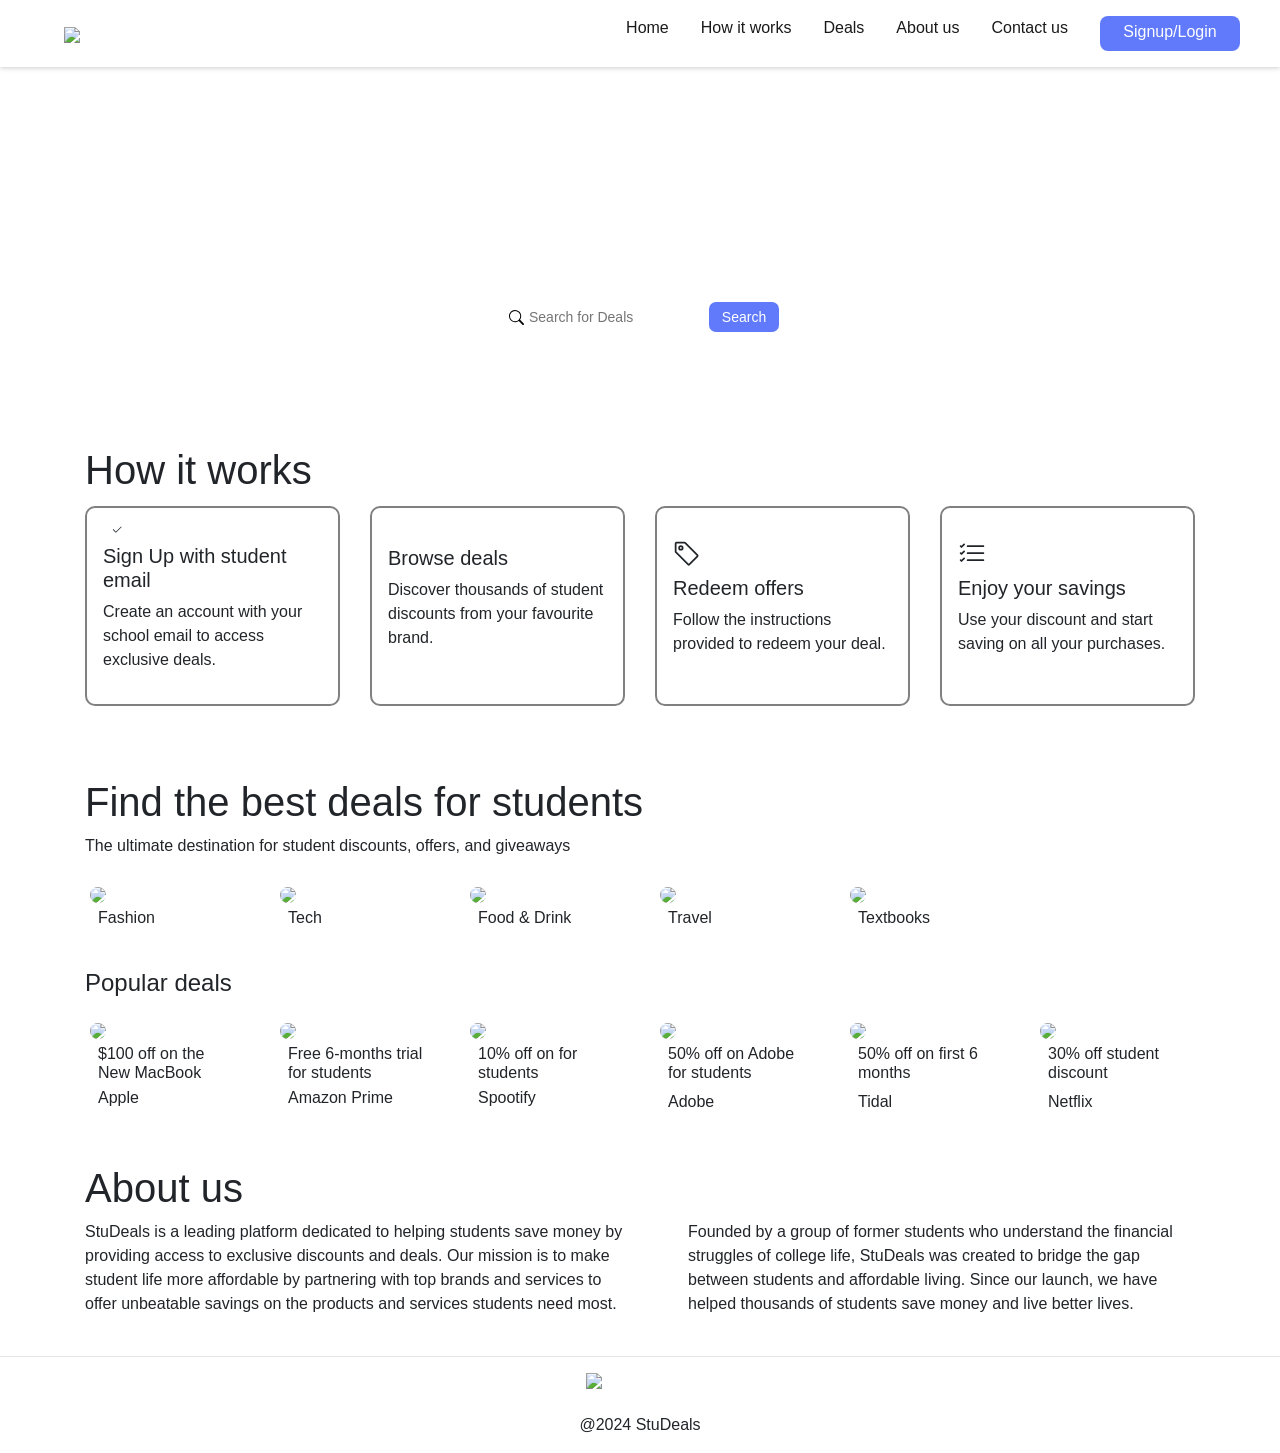
==== index.html @ f7aafd89 "rename" ====
<!DOCTYPE html>
<html lang="en">
<head>
    <meta charset="UTF-8">
    <meta name="viewport" content="width=device-width, initial-scale=1.0">
    <title>Document</title>
    <link rel="stylesheet" href="https://stackpath.bootstrapcdn.com/bootstrap/4.5.2/css/bootstrap.min.css" integrity="sha384-JcKb8q3iqJ61gNV9KGb8thSsNjpSL0n8PARn9HuZOnIxN0hoP+VmmDGMN5t9UJ0Z" crossorigin="anonymous" />
    <script src="https://code.jquery.com/jquery-3.5.1.slim.min.js" integrity="sha384-DfXdz2htPH0lsSSs5nCTpuj/zy4C+OGpamoFVy38MVBnE+IbbVYUew+OrCXaRkfj" crossorigin="anonymous"></script>
    <script src="https://cdn.jsdelivr.net/npm/popper.js@1.16.1/dist/umd/popper.min.js" integrity="sha384-9/reFTGAW83EW2RDu2S0VKaIzap3H66lZH81PoYlFhbGU+6BZp6G7niu735Sk7lN" crossorigin="anonymous"></script>
    <script src="https://stackpath.bootstrapcdn.com/bootstrap/4.5.2/js/bootstrap.min.js" integrity="sha384-B4gt1jrGC7Jh4AgTPSdUtOBvfO8shuf57BaghqFfPlYxofvL8/KUEfYiJOMMV+rV" crossorigin="anonymous"></script>
    <script src="https://kit.fontawesome.com/9e7272201d.js" crossorigin="anonymous"></script>
    <link rel="stylesheet" href="StuDeals.css"/>
    
</head>
<body>
  <header>
    <nav class="navbar navbar-expand-lg navbar-light fixed-top">
      <a class="navbar-brand pl-1 pl-lg-3 pl-xl-5" href="#home">
        <img src="https://res.cloudinary.com/dowtfefwo/image/upload/v1716804855/StuDeals/removal.ai__f2ab4cbc-73c8-44da-b2c1-71e1bd2045dd-studeals_20240524_224922_0000_XZUDUP_yk2tu8_c_crop_w_350_h_197_ar_16_9_dprpsa.png" class="logo"/>
      </a>
      <button class="navbar-toggler" type="button" data-toggle="collapse" data-target="#navbarNavAltMarkup" aria-controls="navbarNavAltMarkup" aria-expanded="false" aria-label="Toggle navigation">
        <span class="navbar-toggler-icon"></span>
      </button>
      <div class="collapse navbar-collapse" id="navbarNavAltMarkup">
        <div class="navbar-nav ml-auto mr-lg-3 ">
          <a class="nav-link mr-xl-3 active" href="#home">Home</a>          
          <a class="nav-link mr-xl-3 active" href="#how_it_works">How it works</a>
          <a class="nav-link mr-xl-3 active" href="#deals">Deals</a>
          <a class="nav-link mr-xl-3 active" href="#about_us">About us</a>
          <a class="nav-link mr-xl-3 active" href="#contact_us">Contact us</a>
          <a class="nav-link" href="#"><button class="login-button pb-1 ">Signup/Login</button></a>
        </div>
      </div>    
    </nav> 
  </header>
  <div id="home">
    <div class="container">
      <div class="row">
        <div class="col-12 mt-5 mb-5">
          <div class="home-image">
            <h1 class="mb-0">Welcome to StuDeals</h1>
            <p>The Best Student Discount and Deals</p>
            <div class="search-box">       
              <svg xmlns="http://www.w3.org/2000/svg" width="15" height="15" fill="black" class="bi bi-search mr-0 ml-2" viewBox="0 0 16 16" style="cursor:pointer;">
                <path d="M11.742 10.344a6.5 6.5 0 1 0-1.397 1.398h-.001c.03.04.062.078.098.115l3.85 3.85a1 1 0 0 0 1.415-1.414l-3.85-3.85a1.007 1.007 0 0 0-.115-.1zM12 6.5a5.5 5.5 0 1 1-11 0 5.5 5.5 0 0 1 11 0z"/>
              </svg>
              <input type="text" class="search-bar" placeholder="Search for Deals">
              <button class="search-button">Search</button>
            </div>
          </div>
        </div>
      </div>
    </div>
  </div>
  <div id="how_it_works">
    <div class="container mb-5">
      <div class="row">

        <div class="col-12 mb-1">
          <h1>How it works</h1>
        </div>

        <div class="col-12 col-md-6 col-lg-3 mb-4">
          <div class="p-3 work-card d-flex flex-column justify-content-center">
            <svg xmlns="http://www.w3.org/2000/svg" width="28" height="28" fill="currentColor" class="bi bi-check2 mb-2" viewBox="0 0 16 16">
              <path d="M13.854 3.646a.5.5 0 0 1 0 .708l-7 7a.5.5 0 0 1-.708 0l-3.5-3.5a.5.5 0 1 1 .708-.708L6.5 10.293l6.646-6.647a.5.5 0 0 1 .708 0z"/>
            </svg>
            <h5>Sign Up with student email</h5>
            <p>Create an account with your school email to access exclusive deals.</p>
          </div>
        </div>

        <div class="col-12 col-md-6 col-lg-3 mb-4">
          <div class="p-3 work-card d-flex flex-column justify-content-center">
            <div class="icon">
               <i class="fa-solid fa-graduation-cap"></i>
            </div>
            <h5>Browse deals</h5>
            <p>Discover thousands of student discounts from your favourite brand.</p>
          </div>
        </div>

        <div class="col-12 col-md-6 col-lg-3 mb-4">
          <div class="p-3 work-card d-flex flex-column justify-content-center">
            <svg xmlns="http://www.w3.org/2000/svg" width="28" height="28" fill="currentColor" class="bi bi-tag mb-2" viewBox="0 0 16 16">
              <path d="M6 4.5a1.5 1.5 0 1 1-3 0 1.5 1.5 0 0 1 3 0zm-1 0a.5.5 0 1 0-1 0 .5.5 0 0 0 1 0z"/>
              <path d="M2 1h4.586a1 1 0 0 1 .707.293l7 7a1 1 0 0 1 0 1.414l-4.586 4.586a1 1 0 0 1-1.414 0l-7-7A1 1 0 0 1 1 6.586V2a1 1 0 0 1 1-1zm0 5.586l7 7L13.586 9l-7-7H2v4.586z"/>
            </svg>
            <h5>Redeem offers</h5>
            <p>Follow the instructions provided to redeem your deal.</p>
          </div>
        </div>

        <div class="col-12 col-md-6 col-lg-3 mb-4">
          <div class="p-3 work-card d-flex flex-column justify-content-center">
            <svg xmlns="http://www.w3.org/2000/svg" width="28" height="28" fill="currentColor" class="bi bi-list-check mb-2" viewBox="0 0 16 16">
              <path fill-rule="evenodd" d="M5 11.5a.5.5 0 0 1 .5-.5h9a.5.5 0 0 1 0 1h-9a.5.5 0 0 1-.5-.5zm0-4a.5.5 0 0 1 .5-.5h9a.5.5 0 0 1 0 1h-9a.5.5 0 0 1-.5-.5zm0-4a.5.5 0 0 1 .5-.5h9a.5.5 0 0 1 0 1h-9a.5.5 0 0 1-.5-.5zM3.854 2.146a.5.5 0 0 1 0 .708l-1.5 1.5a.5.5 0 0 1-.708 0l-.5-.5a.5.5 0 1 1 .708-.708L2 3.293l1.146-1.147a.5.5 0 0 1 .708 0zm0 4a.5.5 0 0 1 0 .708l-1.5 1.5a.5.5 0 0 1-.708 0l-.5-.5a.5.5 0 1 1 .708-.708L2 7.293l1.146-1.147a.5.5 0 0 1 .708 0zm0 4a.5.5 0 0 1 0 .708l-1.5 1.5a.5.5 0 0 1-.708 0l-.5-.5a.5.5 0 0 1 .708-.708l.146.147 1.146-1.147a.5.5 0 0 1 .708 0z"/>
            </svg>
            <h5>Enjoy your savings</h5>
            <p>Use your discount and start saving on all your purchases.</p>
          </div>
        </div>

      </div>
    </div>
  </div>
  <div id="deals">
    <div class="container">
      <div class="row">

        <div class="col-12">
          <h1>Find the best deals for students</h1>
          <p>The ultimate destination for student discounts, offers, and giveaways</p>
        </div>

        <div class="col-4 col-lg-3 col-xl-2 mb-4 deals-card">
          <img src="https://res.cloudinary.com/dowtfefwo/image/upload/v1716794827/StuDeals/Default_Minimalist_icon_representing_fashion_deals_featuring_a_0_e7jtim.jpg" class="deals-image mb-1"/>
          <h6 class="pl-2">Fashion</h6>
        </div>

        <div class="col-4 col-lg-3 col-xl-2 mb-4 deals-card">
          <img src="https://res.cloudinary.com/dowtfefwo/image/upload/v1716794826/StuDeals/Default_Minimalist_icon_representing_technology_deals_featurin_0_ggecjl.jpg" class="deals-image mb-1"/>
          <h6 class="pl-2">Tech</h6>
        </div>

        <div class="col-4 col-lg-3 col-xl-2 mb-4 deals-card">
          <img src="https://res.cloudinary.com/dowtfefwo/image/upload/v1716794826/StuDeals/Default_Minimalist_icon_representing_food_and_drink_deals_feat_1_ug90g4.jpg" class="deals-image mb-1"/>
          <h6 class="pl-2">Food & Drink</h6>
        </div>

        <div class="col-4 col-lg-3 col-xl-2 mb-4 deals-card">
          <img src="https://res.cloudinary.com/dowtfefwo/image/upload/v1716794825/StuDeals/Default_Minimalist_icon_representing_travel_deals_featuring_a_1_kel42l.jpg" class="deals-image mb-1"/>
          <h6 class="pl-2">Travel</h6>
        </div>

        <div class="col-4 col-lg-3 col-xl-2 mb-4 deals-card">
          <img src="https://res.cloudinary.com/dowtfefwo/image/upload/v1716794825/StuDeals/Default_A_sleek_minimalist_representation_of_textbook_deals_ca_1_p1zn8j.jpg" class="deals-image mb-1"/>
          <h6 class="pl-2">Textbooks</h6>
        </div>
        
        <div class="col-12 mb-1">
          <h4>Popular deals</h4>
        </div>

        <div class="col-4 col-lg-3 col-xl-2 mb-4 deals-card">
          <img src="https://res.cloudinary.com/dowtfefwo/image/upload/v1717035720/StuDeals/Default_A_sleek_and_powerful_MacBook_Pro_M1_its_shiny_metallic_1_1_f7wajb.jpg" class="deals-image mb-1"/>
          <h6 class="pl-2 mb-1">$100 off on the New MacBook</h6>
          <p class="pl-2">Apple</p>
        </div>

        <div class="col-4 col-lg-3 col-xl-2 mb-4 deals-card">
          <img src="https://res.cloudinary.com/dowtfefwo/image/upload/v1716794827/StuDeals/Default_Minimalist_icon_representing_Amazon_Prime_with_a_50_st_0_rxncuy.jpg" class="deals-image mb-1"/>
          <h6 class="pl-2 mb-1">Free 6-months trial for students</h6>
          <p class="pl-2">Amazon Prime</p>
        </div>

        <div class="col-4 col-lg-3 col-xl-2 mb-4 deals-card">
          <img src="https://res.cloudinary.com/dowtfefwo/image/upload/v1716794828/StuDeals/Default_Minimalist_icon_representing_Spotify_with_a_free_stude_0_avxcie.jpg" class="deals-image mb-1"/>
          <h6 class="pl-2 mb-1">10% off on for students</h6>
          <p class="pl-2">Spootify</p>
        </div>

        <div class="col-4 col-lg-3 col-xl-2 mb-4 deals-card">
          <img src="https://res.cloudinary.com/dowtfefwo/image/upload/v1716794828/StuDeals/Default_Minimalist_icon_representing_Adobe_with_a_10_student_d_1_bbfvbm.jpg" class="deals-image mb-1"/>
          <h6 class="pl-2">50% off on Adobe for students</h6>
          <p class="pl-2">Adobe</p>
        </div>

        <div class="col-4 col-lg-3 col-xl-2 mb-4 deals-card">
          <img src="https://res.cloudinary.com/dowtfefwo/image/upload/v1716794827/StuDeals/Default_Minimalist_icon_representing_Tidal_with_a_50_student_d_1_vnkcl0.jpg" class="deals-image mb-1"/>
          <h6 class="pl-2">50% off on first 6 months</h6>
          <p class="pl-2">Tidal</p>
        </div>

        <div class="col-4 col-lg-3 col-xl-2 mb-4 deals-card">
          <img src="https://res.cloudinary.com/dowtfefwo/image/upload/v1717035725/StuDeals/Default_A_sleek_icon_representing_Netflix_with_a_student_disco_1_1_tkqvkg.jpg" class="deals-image mb-1"/>
          <h6 class="pl-2">30% off student discount</h6>
          <p class="pl-2">Netflix</p>
        </div>

      </div>
    </div>
  </div>
  <div id="about_us">
    <div class="container mb-4">
      <div class="row">

        <div class="col-12">
          <h1>About us</h1>
        </div>

        <div class="col-12 col-md-6 ">
          <p>StuDeals is a leading platform dedicated to helping students save money by providing access to exclusive discounts and deals. Our mission is to make student life more affordable by partnering with top brands and services to offer unbeatable savings on the products and services students need most.</p>
        </div>
      
        <div class="col-12 col-md-6 pl-md-5">
          <p>Founded by a group of former students who understand the financial struggles of college life, StuDeals was created to bridge the gap between students and affordable living. Since our launch, we have helped thousands of students save money and live better lives.</p>
        </div>

      </div>
    </div>
  </div>
  <hr/>
  <div id="contact_us">
    <div class="container">
      <div class="row">
        <div class="col-12 d-flex flex-row justify-content-center mb-2 pr-4">
          <img src="https://res.cloudinary.com/dowtfefwo/image/upload/v1716804855/StuDeals/removal.ai__f2ab4cbc-73c8-44da-b2c1-71e1bd2045dd-studeals_20240524_224922_0000_XZUDUP_yk2tu8_c_crop_w_350_h_197_ar_16_9_dprpsa.png" class="logo-1"/>
        </div>
        <div class="col-12 d-flex flex-row justify-content-center icons mb-3">
          <i class="fa-brands fa-instagram mr-3 mr-lg-5"></i>
          <i class="fa-brands fa-x-twitter mr-3 mr-lg-5"></i>
          <i class="fa-brands fa-facebook-f mr-3 mr-lg-5"></i>
          <i class="fa-brands fa-youtube "></i>
        </div>

        <div class="col-12 d-flex flex-row justify-content-center ">
          <p>@2024 StuDeals</p>
        </div>

      </div>
    </div>
  </div>
  <div id="fashion" style="display: none;">
    <h1>FASHION</h1>
  </div>
  










  
</body>
</html>
---- StuDeals.css ----
.navbar {
    box-shadow: 0 1px 5px rgba(0, 0, 0, 0.2); 
    background-color: white;
}
.logo{
     width: 40%;
}
.nav-width{
    width: 120px;
}
.nav-link:hover{
    color: #607AFB !important;
}
.navbar-nav{
    font-weight: 500 !important;
    color: black !important;  
}
.login-button{
    color: #ffffff;
    background-color:#607AFB ;
    border: none;
    border-style: none;
    border-radius: 8px;
    width: 140px;
    height: 35px;
}
.login-button:hover{
    color: #607AFB;
    background-color: #ffffff;
    border: 2px;
    border-style: solid;
    border-color: #607AFB;
}
.login-button:focus{
    outline: none;
    color: #607AFB;
    background-color: #ffffff;
    border: 2px;
    border-style: solid;
    border-color: #607AFB;
}
.home-image{
    background-image: url("https://res.cloudinary.com/dowtfefwo/image/upload/v1716795367/StuDeals/Default_Highquality_image_of_two_students_sitting_at_a_library_0_nq4xhu.jpg");
    background-size: cover;
    background-position: center;
    width: 100%;
    height: 250px;
    border-radius: 10px;
    color: #ffffff;
    display: flex;
    flex-direction: column;
    justify-content: center;
    align-items: center;
    margin-top: 100px;
}
.search-box{
    display: flex;
    flex-direction: row;
    align-items: center;
    background-color: #ffffff;
    padding: 6px;
    border: none;
    border-style: none;
    border-radius: 9px;
    font-family: arial,sans-serif;
}
.search-bar{
    border: none;
    border-style: none;
    font-size: 14px;
    padding: 5px;
    color: #000000;
    border-radius: 0px;
    outline: none;
}

.search-button{
    border: none;
    background-color: #607AFB;
    color: #ffffff;
    border-radius: 7px;
    height: 30px;
    width: 70px;
    padding: 3px;
    font-size: 14px;
    cursor: pointer;
    outline: none;
}
.search-button:focus{
    outline: none;
    color: #607AFB;
    background-color: #ffffff;
    border: 2px;
    border-style: solid;
    border-color: #607AFB;
}
.work-card{
    border:2px solid gray ;
    border-radius: 10px;
    height: 200px;
    
}
.icon{
    font-size: 28px;
}

.deals-card {
    cursor: pointer;
    position: relative;
    display: inline-block;
    padding: 10px 20px;  
    background-color: white;
    border-radius: 8px;
    overflow: hidden;
    transition: background-color 0.6s ease;
}
  
.deals-card:hover {
    background-color: #f0f0f0b3; /* Change this to the color you want on hover */
}
.deals-image{
    width: 100%;
    height: auto;
    border-radius: 8px;
    max-width: 100%;
}
.icons{
    font-size: 22px;
}
.logo-1{
    width: 100px;
}
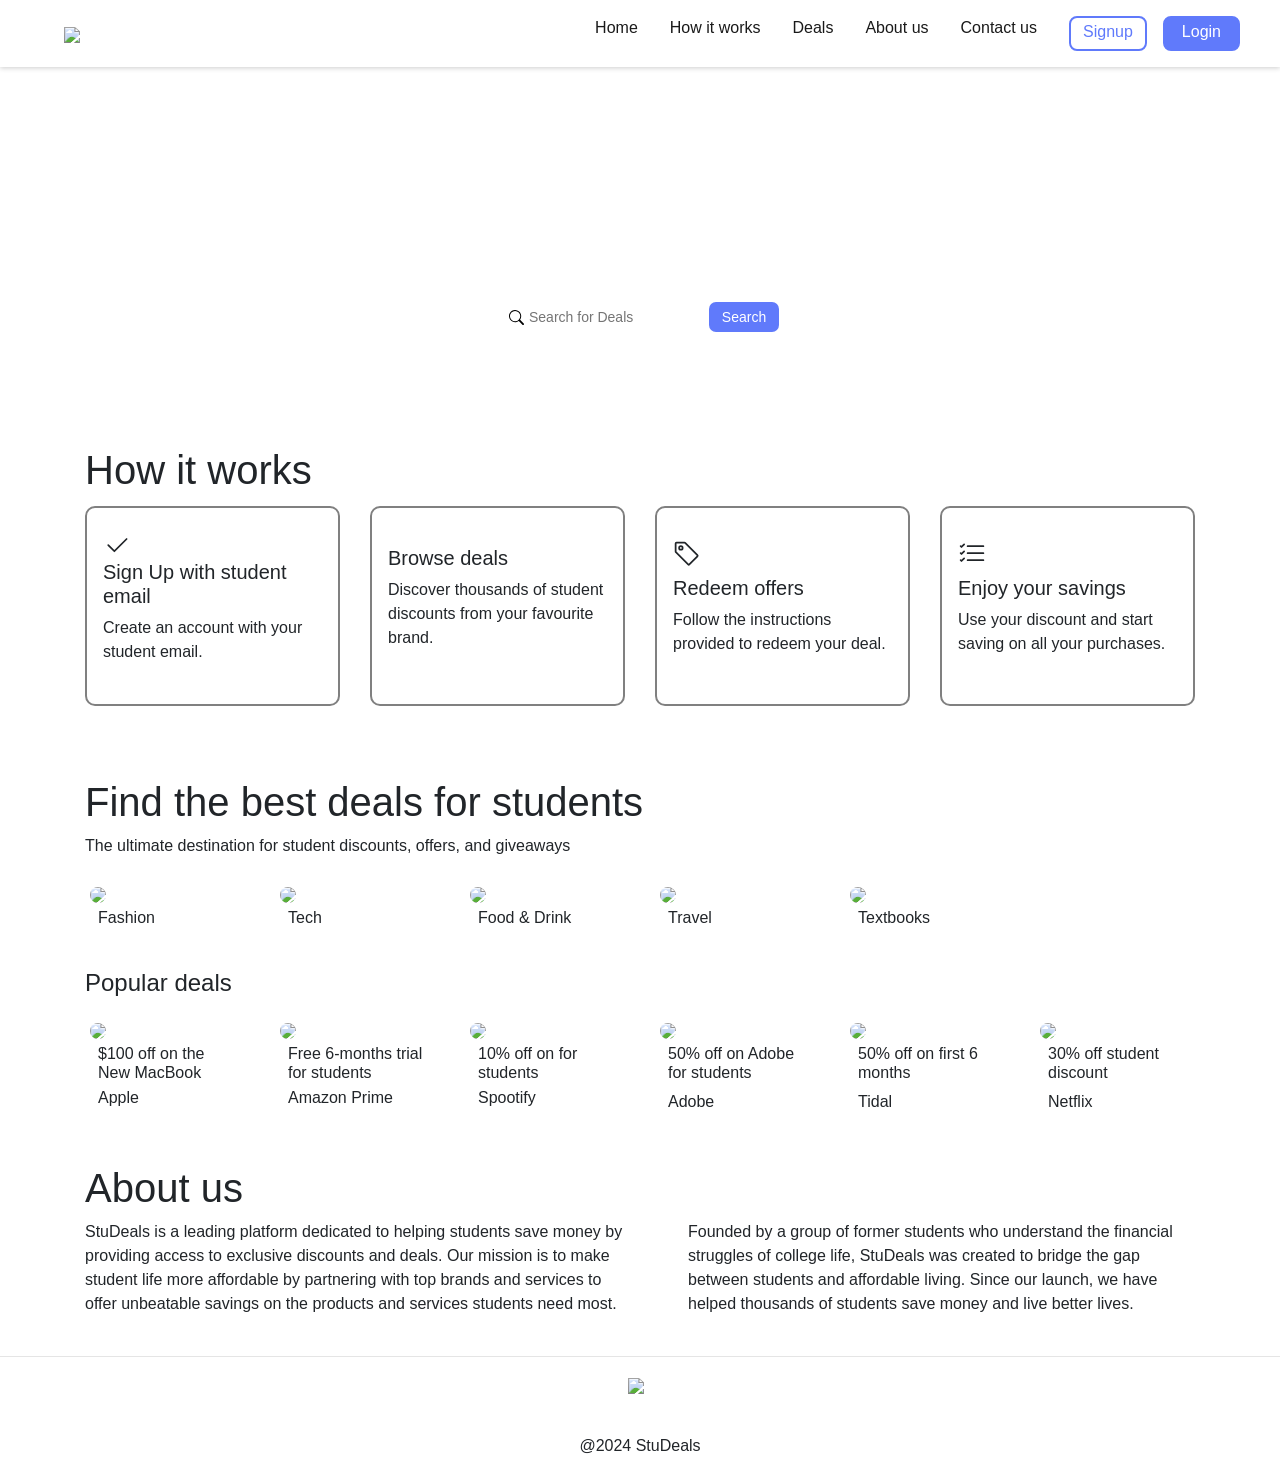
==== commit b969472b: "responsive changes" ====
--- a/index.html
+++ b/index.html
@@ -28,7 +28,8 @@
           <a class="nav-link mr-xl-3 active" href="#deals">Deals</a>
           <a class="nav-link mr-xl-3 active" href="#about_us">About us</a>
           <a class="nav-link mr-xl-3 active" href="#contact_us">Contact us</a>
-          <a class="nav-link" href="#"><button class="login-button pb-1 ">Signup/Login</button></a>
+          <a class="nav-link" href="#"><button class="signup-button pb-1  ">Signup</button></a>
+          <a class="nav-link" href="#"><button class="login-button pb-1 ">Login </button></a>
         </div>
       </div>    
     </nav> 
@@ -62,11 +63,11 @@
 
         <div class="col-12 col-md-6 col-lg-3 mb-4">
           <div class="p-3 work-card d-flex flex-column justify-content-center">
-            <svg xmlns="http://www.w3.org/2000/svg" width="28" height="28" fill="currentColor" class="bi bi-check2 mb-2" viewBox="0 0 16 16">
+            <svg xmlns="http://www.w3.org/2000/svg" width="28" height="28" fill="currentColor" class="bi bi-check2" viewBox="0 0 16 16">
               <path d="M13.854 3.646a.5.5 0 0 1 0 .708l-7 7a.5.5 0 0 1-.708 0l-3.5-3.5a.5.5 0 1 1 .708-.708L6.5 10.293l6.646-6.647a.5.5 0 0 1 .708 0z"/>
             </svg>
             <h5>Sign Up with student email</h5>
-            <p>Create an account with your school email to access exclusive deals.</p>
+            <p>Create an account with your student email.</p>
           </div>
         </div>
 
@@ -113,27 +114,27 @@
           <p>The ultimate destination for student discounts, offers, and giveaways</p>
         </div>
 
-        <div class="col-4 col-lg-3 col-xl-2 mb-4 deals-card">
+        <div class="col-6 col-md-4 col-lg-3 col-xl-2 mb-4 deals-card">
           <img src="https://res.cloudinary.com/dowtfefwo/image/upload/v1716794827/StuDeals/Default_Minimalist_icon_representing_fashion_deals_featuring_a_0_e7jtim.jpg" class="deals-image mb-1"/>
           <h6 class="pl-2">Fashion</h6>
         </div>
 
-        <div class="col-4 col-lg-3 col-xl-2 mb-4 deals-card">
+        <div class="col-6 col-md-4 col-lg-3 col-xl-2 mb-4 deals-card">
           <img src="https://res.cloudinary.com/dowtfefwo/image/upload/v1716794826/StuDeals/Default_Minimalist_icon_representing_technology_deals_featurin_0_ggecjl.jpg" class="deals-image mb-1"/>
           <h6 class="pl-2">Tech</h6>
         </div>
 
-        <div class="col-4 col-lg-3 col-xl-2 mb-4 deals-card">
+        <div class="col-6 col-md-4 col-lg-3 col-xl-2 mb-4 deals-card">
           <img src="https://res.cloudinary.com/dowtfefwo/image/upload/v1716794826/StuDeals/Default_Minimalist_icon_representing_food_and_drink_deals_feat_1_ug90g4.jpg" class="deals-image mb-1"/>
           <h6 class="pl-2">Food & Drink</h6>
         </div>
 
-        <div class="col-4 col-lg-3 col-xl-2 mb-4 deals-card">
+        <div class="col-6 col-md-4 col-lg-3 col-xl-2 mb-4 deals-card">
           <img src="https://res.cloudinary.com/dowtfefwo/image/upload/v1716794825/StuDeals/Default_Minimalist_icon_representing_travel_deals_featuring_a_1_kel42l.jpg" class="deals-image mb-1"/>
           <h6 class="pl-2">Travel</h6>
         </div>
 
-        <div class="col-4 col-lg-3 col-xl-2 mb-4 deals-card">
+        <div class="col-6 col-md-4 col-lg-3 col-xl-2 mb-4 deals-card">
           <img src="https://res.cloudinary.com/dowtfefwo/image/upload/v1716794825/StuDeals/Default_A_sleek_minimalist_representation_of_textbook_deals_ca_1_p1zn8j.jpg" class="deals-image mb-1"/>
           <h6 class="pl-2">Textbooks</h6>
         </div>
@@ -142,37 +143,37 @@
           <h4>Popular deals</h4>
         </div>
 
-        <div class="col-4 col-lg-3 col-xl-2 mb-4 deals-card">
+        <div class="col-6 col-md-4 col-lg-3 col-xl-2 mb-4 deals-card">
           <img src="https://res.cloudinary.com/dowtfefwo/image/upload/v1717035720/StuDeals/Default_A_sleek_and_powerful_MacBook_Pro_M1_its_shiny_metallic_1_1_f7wajb.jpg" class="deals-image mb-1"/>
           <h6 class="pl-2 mb-1">$100 off on the New MacBook</h6>
           <p class="pl-2">Apple</p>
         </div>
 
-        <div class="col-4 col-lg-3 col-xl-2 mb-4 deals-card">
+        <div class="col-6 col-md-4 col-lg-3 col-xl-2 mb-4 deals-card">
           <img src="https://res.cloudinary.com/dowtfefwo/image/upload/v1716794827/StuDeals/Default_Minimalist_icon_representing_Amazon_Prime_with_a_50_st_0_rxncuy.jpg" class="deals-image mb-1"/>
           <h6 class="pl-2 mb-1">Free 6-months trial for students</h6>
           <p class="pl-2">Amazon Prime</p>
         </div>
 
-        <div class="col-4 col-lg-3 col-xl-2 mb-4 deals-card">
+        <div class="col-6 col-md-4 col-lg-3 col-xl-2 mb-4 deals-card">
           <img src="https://res.cloudinary.com/dowtfefwo/image/upload/v1716794828/StuDeals/Default_Minimalist_icon_representing_Spotify_with_a_free_stude_0_avxcie.jpg" class="deals-image mb-1"/>
           <h6 class="pl-2 mb-1">10% off on for students</h6>
           <p class="pl-2">Spootify</p>
         </div>
 
-        <div class="col-4 col-lg-3 col-xl-2 mb-4 deals-card">
+        <div class="col-6 col-md-4 col-lg-3 col-xl-2 mb-4 deals-card">
           <img src="https://res.cloudinary.com/dowtfefwo/image/upload/v1716794828/StuDeals/Default_Minimalist_icon_representing_Adobe_with_a_10_student_d_1_bbfvbm.jpg" class="deals-image mb-1"/>
           <h6 class="pl-2">50% off on Adobe for students</h6>
           <p class="pl-2">Adobe</p>
         </div>
 
-        <div class="col-4 col-lg-3 col-xl-2 mb-4 deals-card">
+        <div class="col-6 col-md-4 col-lg-3 col-xl-2 mb-4 deals-card">
           <img src="https://res.cloudinary.com/dowtfefwo/image/upload/v1716794827/StuDeals/Default_Minimalist_icon_representing_Tidal_with_a_50_student_d_1_vnkcl0.jpg" class="deals-image mb-1"/>
           <h6 class="pl-2">50% off on first 6 months</h6>
           <p class="pl-2">Tidal</p>
         </div>
 
-        <div class="col-4 col-lg-3 col-xl-2 mb-4 deals-card">
+        <div class="col-6 col-md-4 col-lg-3 col-xl-2 mb-4 deals-card">
           <img src="https://res.cloudinary.com/dowtfefwo/image/upload/v1717035725/StuDeals/Default_A_sleek_icon_representing_Netflix_with_a_student_disco_1_1_tkqvkg.jpg" class="deals-image mb-1"/>
           <h6 class="pl-2">30% off student discount</h6>
           <p class="pl-2">Netflix</p>
@@ -204,14 +205,14 @@
   <div id="contact_us">
     <div class="container">
       <div class="row">
-        <div class="col-12 d-flex flex-row justify-content-center mb-2 pr-4">
-          <img src="https://res.cloudinary.com/dowtfefwo/image/upload/v1716804855/StuDeals/removal.ai__f2ab4cbc-73c8-44da-b2c1-71e1bd2045dd-studeals_20240524_224922_0000_XZUDUP_yk2tu8_c_crop_w_350_h_197_ar_16_9_dprpsa.png" class="logo-1"/>
-        </div>
-        <div class="col-12 d-flex flex-row justify-content-center icons mb-3">
-          <i class="fa-brands fa-instagram mr-3 mr-lg-5"></i>
-          <i class="fa-brands fa-x-twitter mr-3 mr-lg-5"></i>
-          <i class="fa-brands fa-facebook-f mr-3 mr-lg-5"></i>
-          <i class="fa-brands fa-youtube "></i>
+        <div class="col-12 d-flex flex-row justify-content-center  pr-4">
+          <a href="#home"><img src="https://res.cloudinary.com/dowtfefwo/image/upload/v1716804855/StuDeals/removal.ai__f2ab4cbc-73c8-44da-b2c1-71e1bd2045dd-studeals_20240524_224922_0000_XZUDUP_yk2tu8_c_crop_w_350_h_197_ar_16_9_dprpsa.png" class="logo-1"/></a>
+        </div>
+        <div class="col-12 d-flex flex-row justify-content-center mb-1">
+          <a class="icons" href="#"><i class="fa-brands fa-instagram mr-3 "></i></a>
+          <a class="icons" href="#"><i class="fa-brands fa-x-twitter mr-3 "></i></a>
+          <a class="icons" href="#"><i class="fa-brands fa-facebook-f mr-3 "></i></a>
+          <a class="icons" href="#"><i class="fa-brands fa-youtube "></i></a>
         </div>
 
         <div class="col-12 d-flex flex-row justify-content-center ">
@@ -221,9 +222,7 @@
       </div>
     </div>
   </div>
-  <div id="fashion" style="display: none;">
-    <h1>FASHION</h1>
-  </div>
+  
   
 
 
--- a/StuDeals.css
+++ b/StuDeals.css
@@ -1,3 +1,7 @@
+html{
+    scroll-padding-top: 120px;
+    scroll-behavior: smooth;
+}
 .navbar {
     box-shadow: 0 1px 5px rgba(0, 0, 0, 0.2); 
     background-color: white;
@@ -15,21 +19,44 @@
     font-weight: 500 !important;
     color: black !important;  
 }
+.signup-button{
+    color:  #607AFB;
+    background-color:#ffffff ;
+    border: 2px;
+    border-style: solid;
+    border-color: #607AFB;
+    border-radius: 8px;
+    padding-left: 12px;
+    padding-right: 12px;
+    height: 35px;
+}
+.signup-button:hover{
+    background-color: #607AFB;
+    color: #ffffff;
+    
+}
+.signup-button:focus{
+    outline: none;
+    background-color: #607AFB;
+    color: #ffffff;
+    border: 2px;
+    border-style: solid;
+    border-color: #607AFB;
+}
 .login-button{
     color: #ffffff;
     background-color:#607AFB ;
-    border: none;
-    border-style: none;
+    border:solid 2px #607AFB;
     border-radius: 8px;
-    width: 140px;
+    padding-left: 17px;
+    padding-right: 17px;
     height: 35px;
 }
 .login-button:hover{
     color: #607AFB;
     background-color: #ffffff;
-    border: 2px;
-    border-style: solid;
-    border-color: #607AFB;
+    
+   
 }
 .login-button:focus{
     outline: none;
@@ -116,7 +143,7 @@
 }
   
 .deals-card:hover {
-    background-color: #f0f0f0b3; /* Change this to the color you want on hover */
+    background-color: #f0f0f0fd; /* Change this to the color you want on hover */
 }
 .deals-image{
     width: 100%;
@@ -126,7 +153,9 @@
 }
 .icons{
     font-size: 22px;
+    color: #000000 ;
 }
 .logo-1{
     width: 100px;
-}+}
+
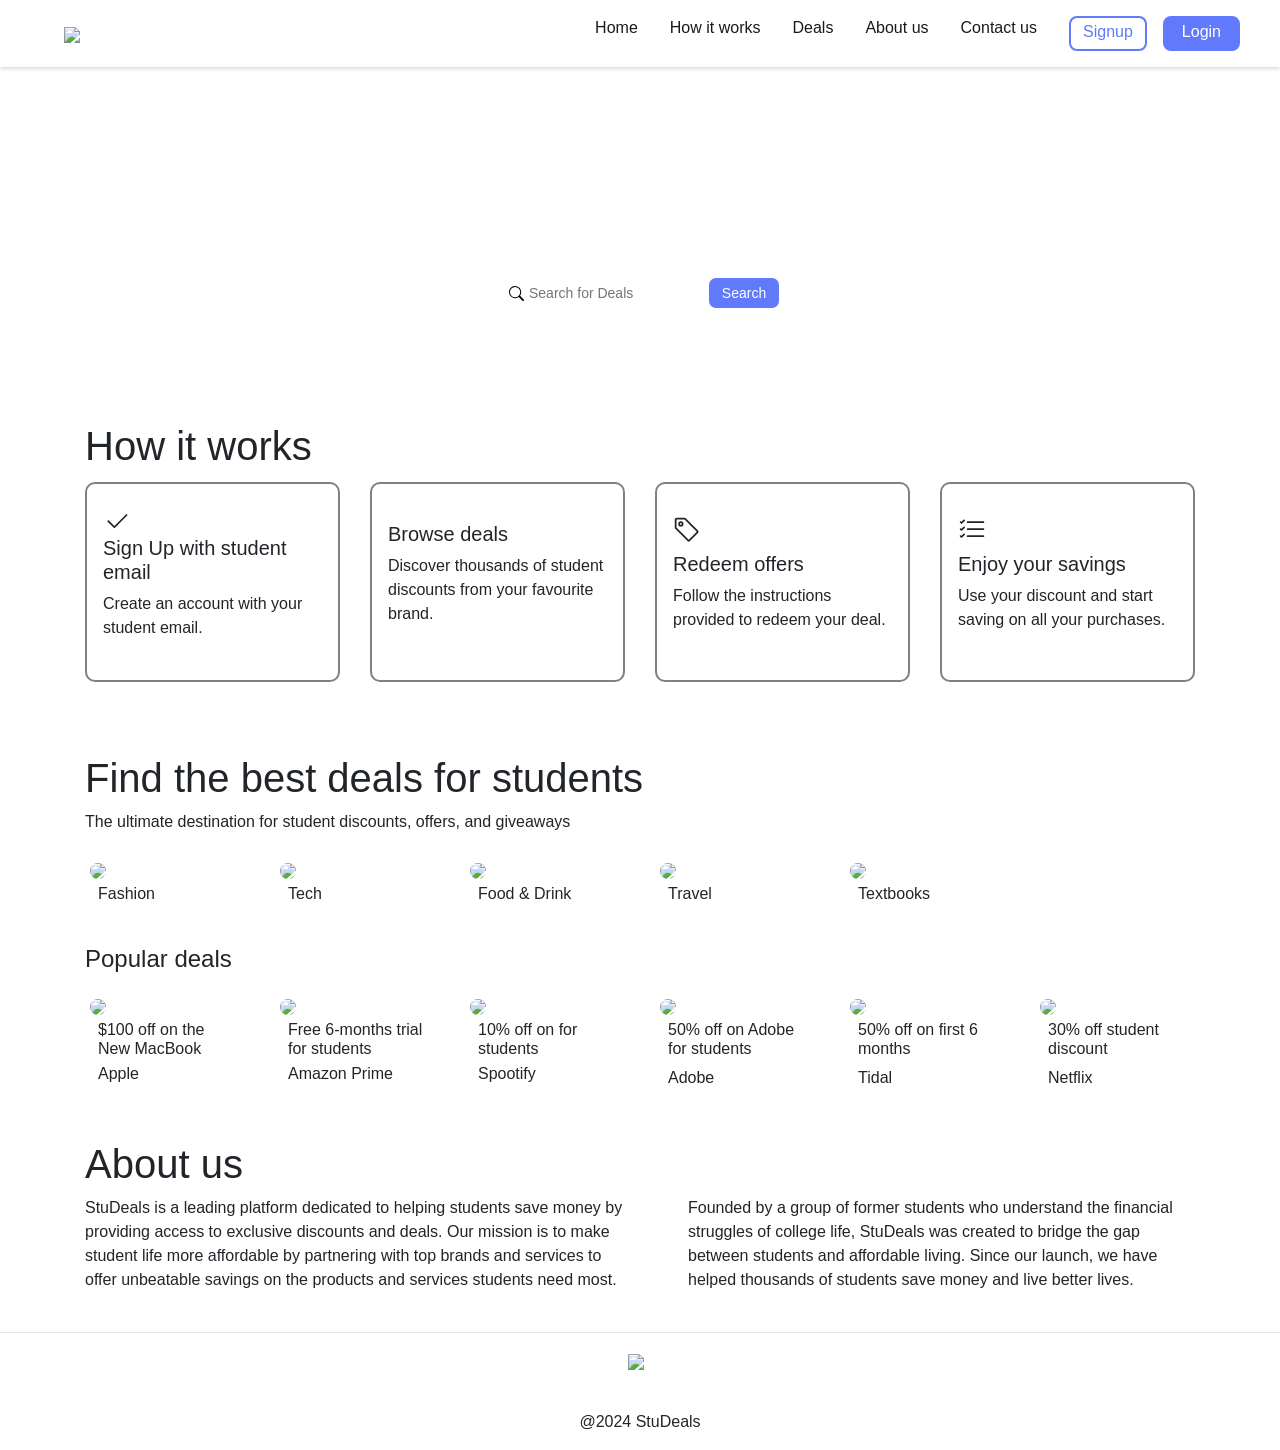
==== commit 88d8cda6: "Margin top of home in xs" ====
--- a/index.html
+++ b/index.html
@@ -3,7 +3,7 @@
 <head>
     <meta charset="UTF-8">
     <meta name="viewport" content="width=device-width, initial-scale=1.0">
-    <title>Document</title>
+    <title>StuDeals</title>
     <link rel="stylesheet" href="https://stackpath.bootstrapcdn.com/bootstrap/4.5.2/css/bootstrap.min.css" integrity="sha384-JcKb8q3iqJ61gNV9KGb8thSsNjpSL0n8PARn9HuZOnIxN0hoP+VmmDGMN5t9UJ0Z" crossorigin="anonymous" />
     <script src="https://code.jquery.com/jquery-3.5.1.slim.min.js" integrity="sha384-DfXdz2htPH0lsSSs5nCTpuj/zy4C+OGpamoFVy38MVBnE+IbbVYUew+OrCXaRkfj" crossorigin="anonymous"></script>
     <script src="https://cdn.jsdelivr.net/npm/popper.js@1.16.1/dist/umd/popper.min.js" integrity="sha384-9/reFTGAW83EW2RDu2S0VKaIzap3H66lZH81PoYlFhbGU+6BZp6G7niu735Sk7lN" crossorigin="anonymous"></script>
@@ -15,7 +15,7 @@
 <body>
   <header>
     <nav class="navbar navbar-expand-lg navbar-light fixed-top">
-      <a class="navbar-brand pl-1 pl-lg-3 pl-xl-5" href="#home">
+      <a class="navbar-brand pl-sm-1 pl-lg-3 pl-xl-5" href="#home">
         <img src="https://res.cloudinary.com/dowtfefwo/image/upload/v1716804855/StuDeals/removal.ai__f2ab4cbc-73c8-44da-b2c1-71e1bd2045dd-studeals_20240524_224922_0000_XZUDUP_yk2tu8_c_crop_w_350_h_197_ar_16_9_dprpsa.png" class="logo"/>
       </a>
       <button class="navbar-toggler" type="button" data-toggle="collapse" data-target="#navbarNavAltMarkup" aria-controls="navbarNavAltMarkup" aria-expanded="false" aria-label="Toggle navigation">
@@ -37,7 +37,7 @@
   <div id="home">
     <div class="container">
       <div class="row">
-        <div class="col-12 mt-5 mb-5">
+        <div class="col-12 mt-4 mb-5">
           <div class="home-image">
             <h1 class="mb-0">Welcome to StuDeals</h1>
             <p>The Best Student Discount and Deals</p>
--- a/StuDeals.css
+++ b/StuDeals.css
@@ -8,6 +8,13 @@
 }
 .logo{
      width: 40%;
+     max-width: 400px;
+}
+@media(max-width:459.98px){
+    .logo{
+        width: 35%;
+        max-width: 170px;
+    }
 }
 .nav-width{
     width: 120px;
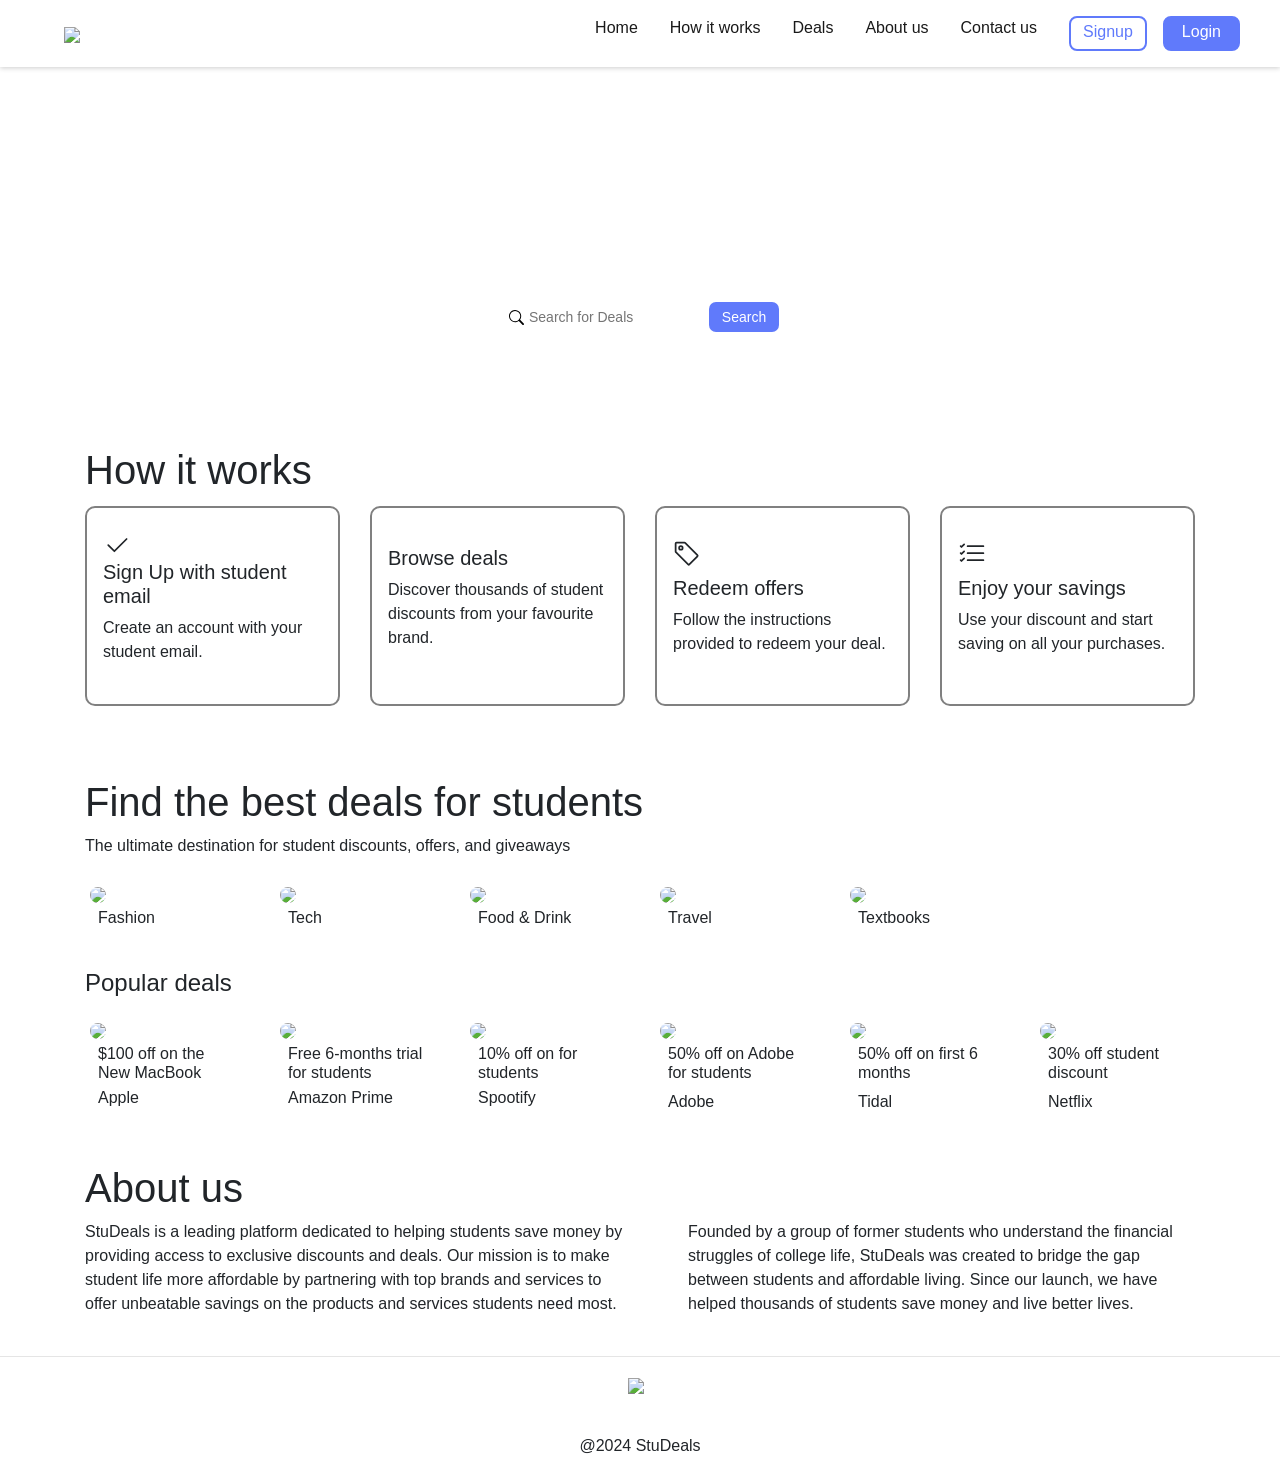
==== commit eb30dbd7: "hamburger and home" ====
--- a/index.html
+++ b/index.html
@@ -37,7 +37,7 @@
   <div id="home">
     <div class="container">
       <div class="row">
-        <div class="col-12 mt-4 mb-5">
+        <div class="col-12 mt-3 mt-sm-4 mt-md-5 mb-5">
           <div class="home-image">
             <h1 class="mb-0">Welcome to StuDeals</h1>
             <p>The Best Student Discount and Deals</p>
--- a/StuDeals.css
+++ b/StuDeals.css
@@ -12,7 +12,7 @@
 }
 @media(max-width:459.98px){
     .logo{
-        width: 35%;
+        width: 45%;
         max-width: 170px;
     }
 }
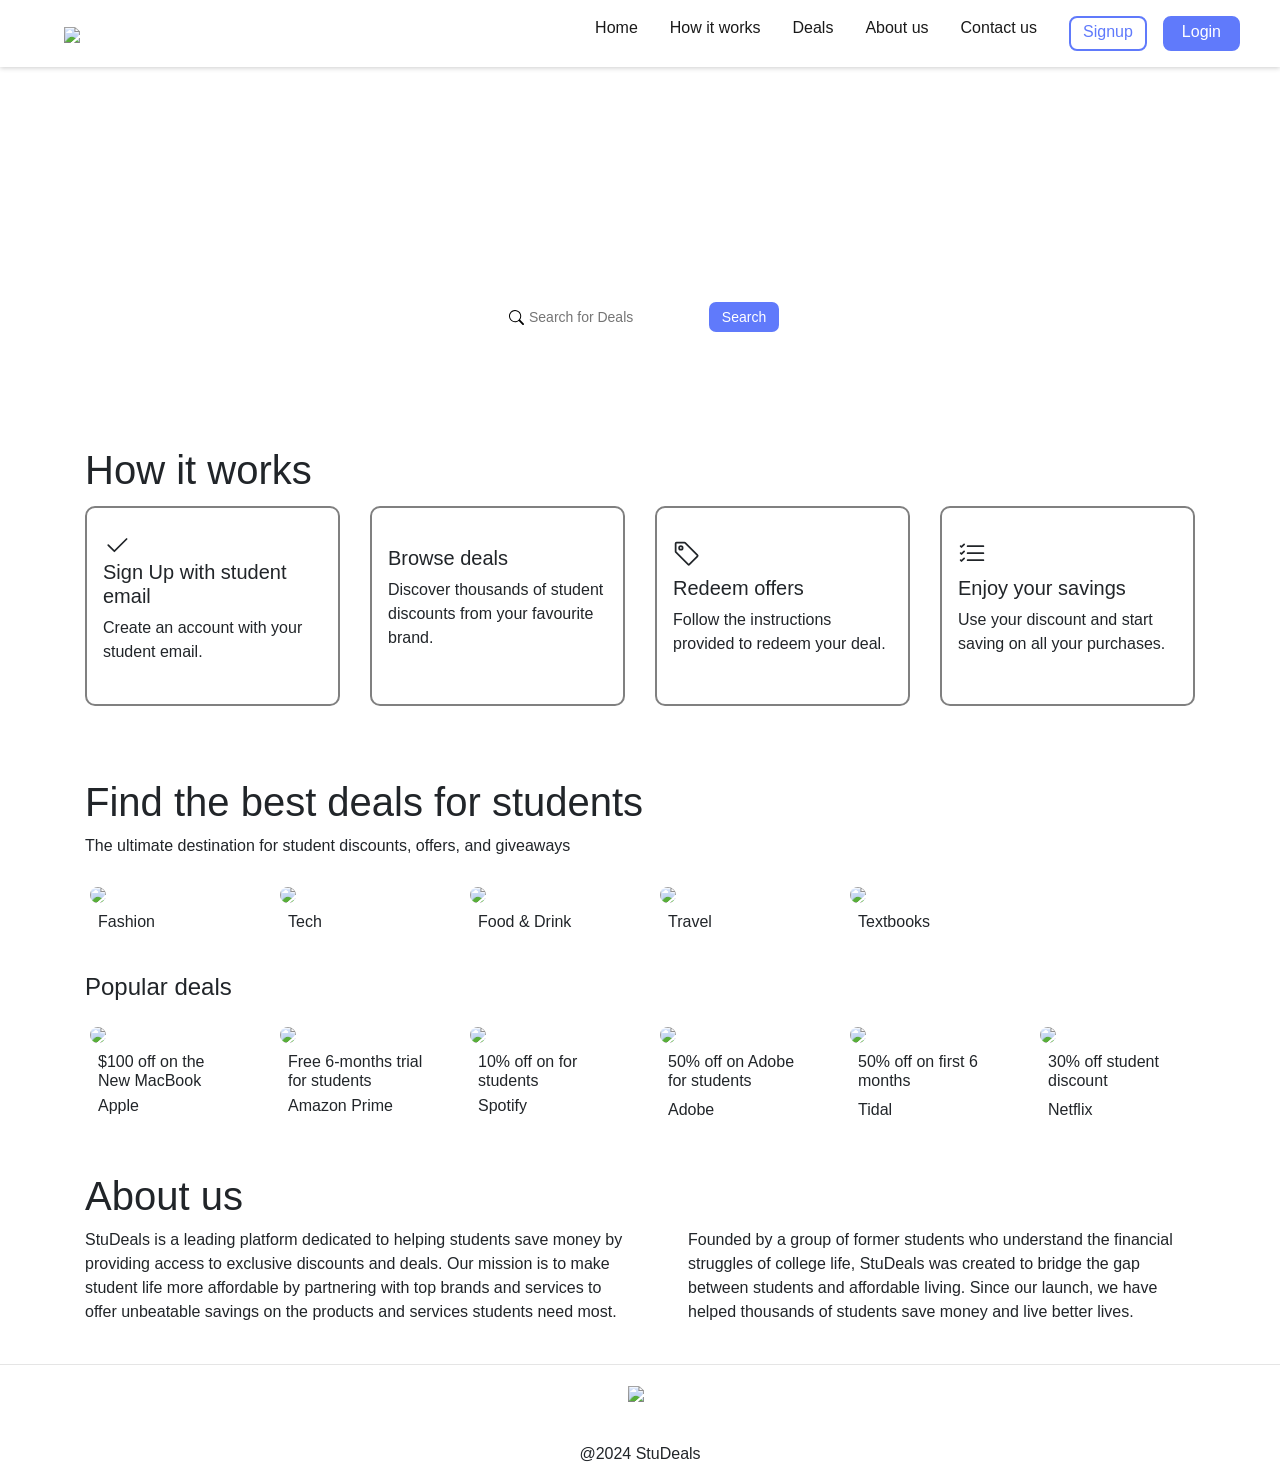
==== commit a5d94208: "deals card pb" ====
--- a/index.html
+++ b/index.html
@@ -39,8 +39,8 @@
       <div class="row">
         <div class="col-12 mt-3 mt-sm-4 mt-md-5 mb-5">
           <div class="home-image">
-            <h1 class="mb-0">Welcome to StuDeals</h1>
-            <p>The Best Student Discount and Deals</p>
+            <h1 class="mb-0 home-heading">Welcome to StuDeals</h1>
+            <p class="home-caption">The Best Student Discount and Deals</p>
             <div class="search-box">       
               <svg xmlns="http://www.w3.org/2000/svg" width="15" height="15" fill="black" class="bi bi-search mr-0 ml-2" viewBox="0 0 16 16" style="cursor:pointer;">
                 <path d="M11.742 10.344a6.5 6.5 0 1 0-1.397 1.398h-.001c.03.04.062.078.098.115l3.85 3.85a1 1 0 0 0 1.415-1.414l-3.85-3.85a1.007 1.007 0 0 0-.115-.1zM12 6.5a5.5 5.5 0 1 1-11 0 5.5 5.5 0 0 1 11 0z"/>
@@ -116,27 +116,27 @@
 
         <div class="col-6 col-md-4 col-lg-3 col-xl-2 mb-4 deals-card">
           <img src="https://res.cloudinary.com/dowtfefwo/image/upload/v1716794827/StuDeals/Default_Minimalist_icon_representing_fashion_deals_featuring_a_0_e7jtim.jpg" class="deals-image mb-1"/>
-          <h6 class="pl-2">Fashion</h6>
+          <h6 class="pl-2 pt-1">Fashion</h6>
         </div>
 
         <div class="col-6 col-md-4 col-lg-3 col-xl-2 mb-4 deals-card">
           <img src="https://res.cloudinary.com/dowtfefwo/image/upload/v1716794826/StuDeals/Default_Minimalist_icon_representing_technology_deals_featurin_0_ggecjl.jpg" class="deals-image mb-1"/>
-          <h6 class="pl-2">Tech</h6>
+          <h6 class="pl-2 pt-1">Tech</h6>
         </div>
 
         <div class="col-6 col-md-4 col-lg-3 col-xl-2 mb-4 deals-card">
           <img src="https://res.cloudinary.com/dowtfefwo/image/upload/v1716794826/StuDeals/Default_Minimalist_icon_representing_food_and_drink_deals_feat_1_ug90g4.jpg" class="deals-image mb-1"/>
-          <h6 class="pl-2">Food & Drink</h6>
+          <h6 class="pl-2 pt-1">Food & Drink</h6>
         </div>
 
         <div class="col-6 col-md-4 col-lg-3 col-xl-2 mb-4 deals-card">
           <img src="https://res.cloudinary.com/dowtfefwo/image/upload/v1716794825/StuDeals/Default_Minimalist_icon_representing_travel_deals_featuring_a_1_kel42l.jpg" class="deals-image mb-1"/>
-          <h6 class="pl-2">Travel</h6>
+          <h6 class="pl-2 pt-1">Travel</h6>
         </div>
 
         <div class="col-6 col-md-4 col-lg-3 col-xl-2 mb-4 deals-card">
           <img src="https://res.cloudinary.com/dowtfefwo/image/upload/v1716794825/StuDeals/Default_A_sleek_minimalist_representation_of_textbook_deals_ca_1_p1zn8j.jpg" class="deals-image mb-1"/>
-          <h6 class="pl-2">Textbooks</h6>
+          <h6 class="pl-2 pt-1">Textbooks</h6>
         </div>
         
         <div class="col-12 mb-1">
@@ -145,37 +145,37 @@
 
         <div class="col-6 col-md-4 col-lg-3 col-xl-2 mb-4 deals-card">
           <img src="https://res.cloudinary.com/dowtfefwo/image/upload/v1717035720/StuDeals/Default_A_sleek_and_powerful_MacBook_Pro_M1_its_shiny_metallic_1_1_f7wajb.jpg" class="deals-image mb-1"/>
-          <h6 class="pl-2 mb-1">$100 off on the New MacBook</h6>
+          <h6 class="pl-2 mb-1 pt-1">$100 off on the New MacBook</h6>
           <p class="pl-2">Apple</p>
         </div>
 
         <div class="col-6 col-md-4 col-lg-3 col-xl-2 mb-4 deals-card">
           <img src="https://res.cloudinary.com/dowtfefwo/image/upload/v1716794827/StuDeals/Default_Minimalist_icon_representing_Amazon_Prime_with_a_50_st_0_rxncuy.jpg" class="deals-image mb-1"/>
-          <h6 class="pl-2 mb-1">Free 6-months trial for students</h6>
+          <h6 class="pl-2 mb-1 pt-1">Free 6-months trial for students</h6>
           <p class="pl-2">Amazon Prime</p>
         </div>
 
         <div class="col-6 col-md-4 col-lg-3 col-xl-2 mb-4 deals-card">
           <img src="https://res.cloudinary.com/dowtfefwo/image/upload/v1716794828/StuDeals/Default_Minimalist_icon_representing_Spotify_with_a_free_stude_0_avxcie.jpg" class="deals-image mb-1"/>
-          <h6 class="pl-2 mb-1">10% off on for students</h6>
-          <p class="pl-2">Spootify</p>
+          <h6 class="pl-2 mb-1 pt-1">10% off on for students</h6>
+          <p class="pl-2">Spotify</p>
         </div>
 
         <div class="col-6 col-md-4 col-lg-3 col-xl-2 mb-4 deals-card">
           <img src="https://res.cloudinary.com/dowtfefwo/image/upload/v1716794828/StuDeals/Default_Minimalist_icon_representing_Adobe_with_a_10_student_d_1_bbfvbm.jpg" class="deals-image mb-1"/>
-          <h6 class="pl-2">50% off on Adobe for students</h6>
+          <h6 class="pl-2 pt-1">50% off on Adobe for students</h6>
           <p class="pl-2">Adobe</p>
         </div>
 
         <div class="col-6 col-md-4 col-lg-3 col-xl-2 mb-4 deals-card">
           <img src="https://res.cloudinary.com/dowtfefwo/image/upload/v1716794827/StuDeals/Default_Minimalist_icon_representing_Tidal_with_a_50_student_d_1_vnkcl0.jpg" class="deals-image mb-1"/>
-          <h6 class="pl-2">50% off on first 6 months</h6>
+          <h6 class="pl-2 pt-1">50% off on first 6 months</h6>
           <p class="pl-2">Tidal</p>
         </div>
 
         <div class="col-6 col-md-4 col-lg-3 col-xl-2 mb-4 deals-card">
           <img src="https://res.cloudinary.com/dowtfefwo/image/upload/v1717035725/StuDeals/Default_A_sleek_icon_representing_Netflix_with_a_student_disco_1_1_tkqvkg.jpg" class="deals-image mb-1"/>
-          <h6 class="pl-2">30% off student discount</h6>
+          <h6 class="pl-2 pt-1">30% off student discount</h6>
           <p class="pl-2">Netflix</p>
         </div>
 
--- a/StuDeals.css
+++ b/StuDeals.css
@@ -12,7 +12,7 @@
 }
 @media(max-width:459.98px){
     .logo{
-        width: 45%;
+        width: 50%;
         max-width: 170px;
     }
 }
@@ -87,6 +87,15 @@
     align-items: center;
     margin-top: 100px;
 }
+@media(max-width:460px){
+    .home-heading{
+        font-size: 30px;
+    }
+    .home-caption{
+        font-size: 14px;
+    }
+}
+
 .search-box{
     display: flex;
     flex-direction: row;
